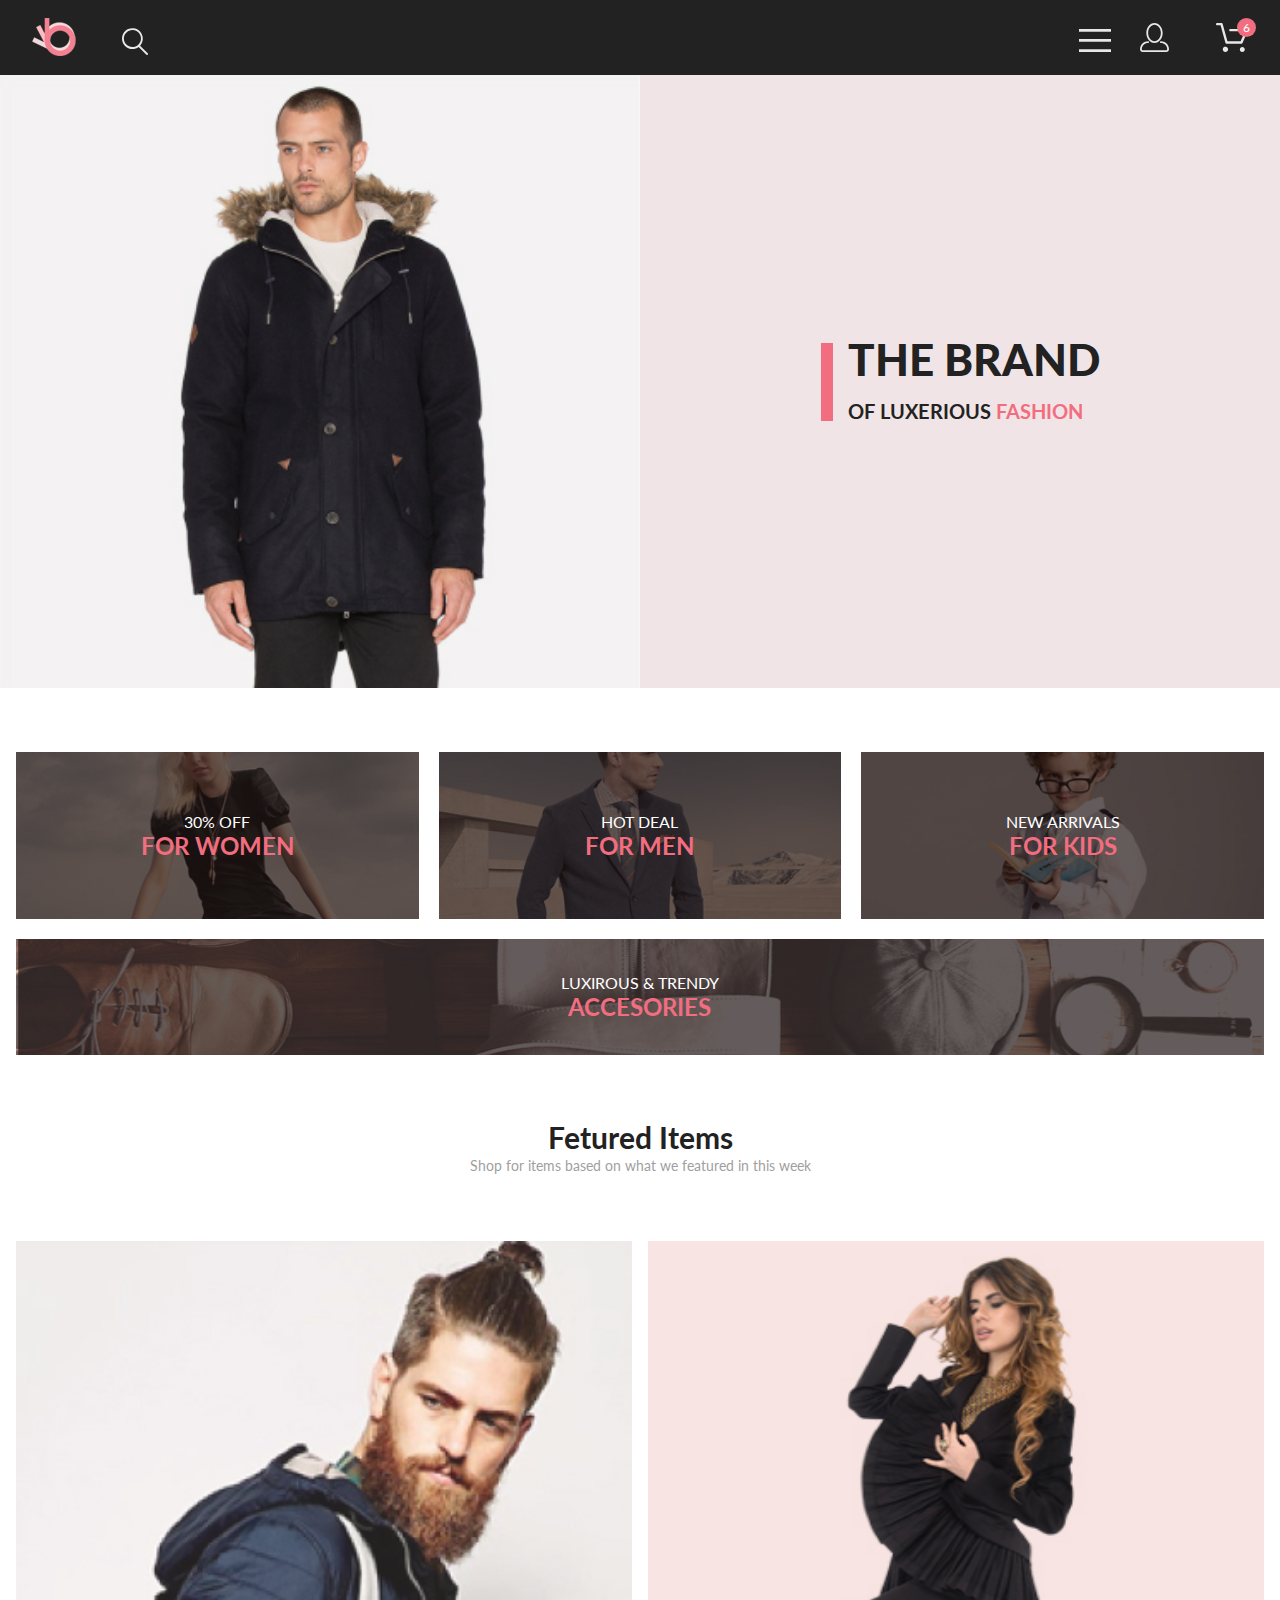
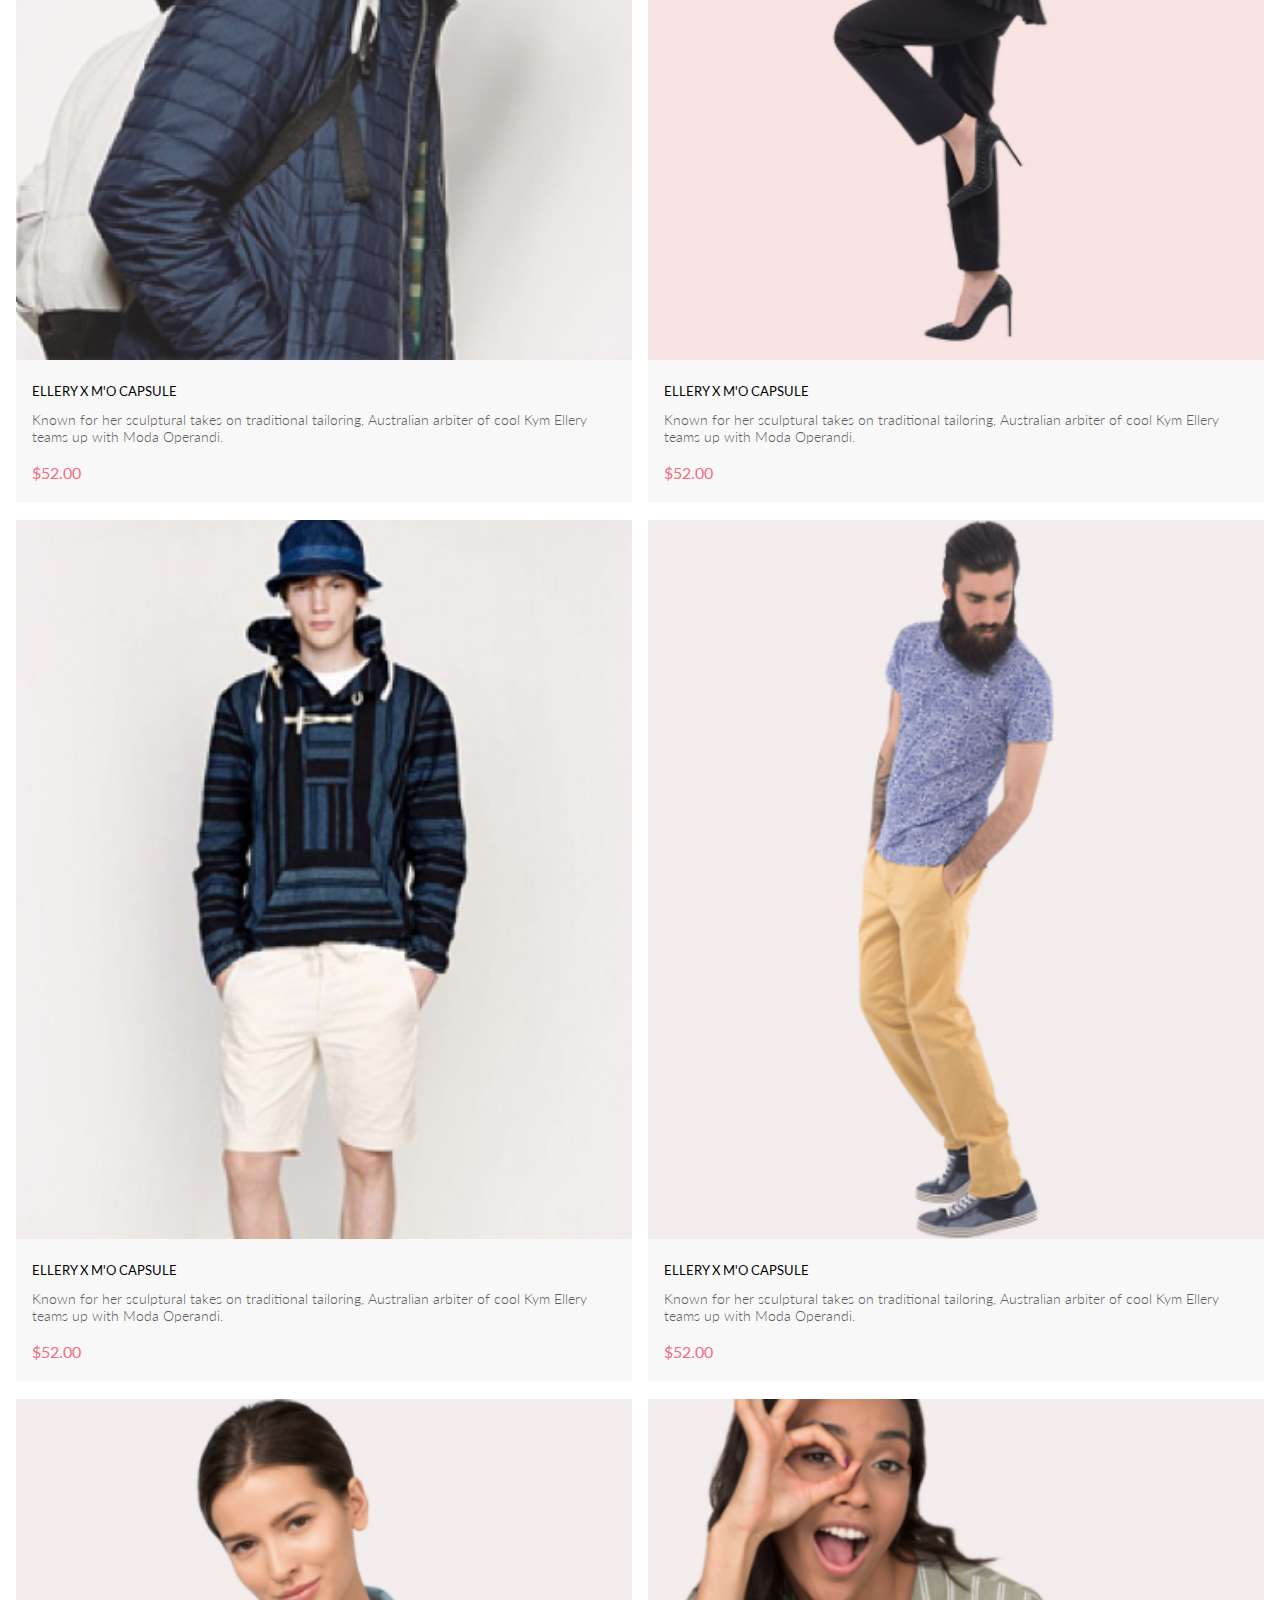
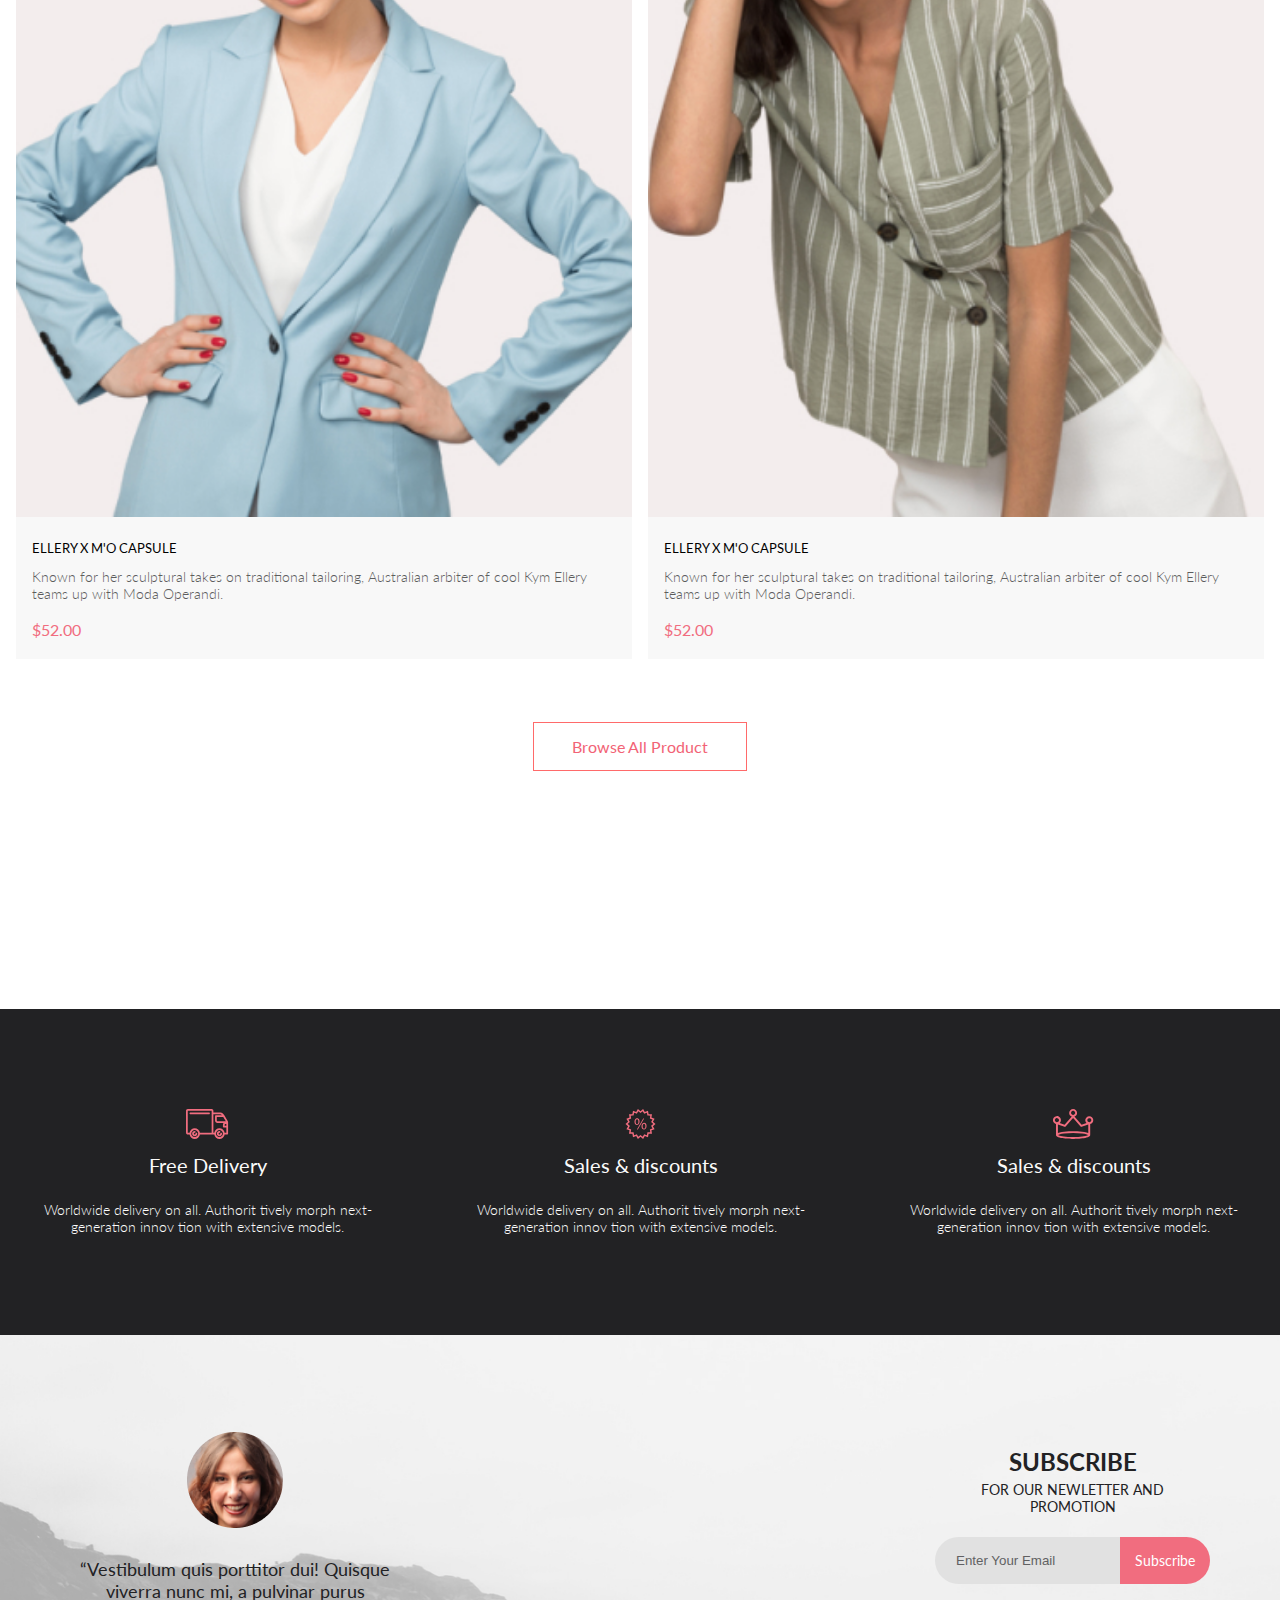
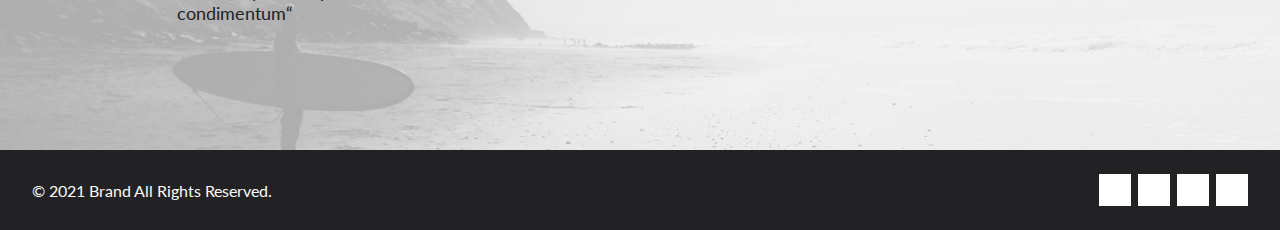
==== index.html @ 2f728f80 "Add files via upload" ====
<!DOCTYPE html>
<html lang="en">

<head>
    <meta charset="UTF-8">
    <meta http-equiv="X-UA-Compatible" content="IE=edge">
    <meta name="viewport" content="width=device-width, initial-scale=1.0">
    <title>Main page</title>
    <link rel="stylesheet" href="style.css">
    <link rel="stylesheet" href="https://cdnjs.cloudflare.com/ajax/libs/font-awesome/5.15.2/css/all.min.css"
        integrity="sha512-HK5fgLBL+xu6dm/Ii3z4xhlSUyZgTT9tuc/hSrtw6uzJOvgRr2a9jyxxT1ely+B+xFAmJKVSTbpM/CuL7qxO8w=="
        crossorigin="anonymous" />
</head>

<body>

    <div class="header">
        <div class="container">
            <div class="header__left">
                <img src="img/header/logo.svg" alt="logo">
                <img class="header_searchIcon" src="img/header/search.svg" alt="search">
            </div>
            <div class="header__right">
                <img class="header_menuIcon" src="img/header/menu.svg" alt="menu">
                <img class="header_userIcon" src="img/header/user.svg" alt="user">
                <span class="header_buyIconWrap">
                    <img class="header_buyIcon" src="img/header/buy.svg" alt="buy">
                    <span>6</span>
                </span>
            </div>
        </div>

    </div>

    <div class="top">
        <div class="top_img">
            <img class="imageMan" src="img/man.jpg" alt="image">
        </div>
        <div class="top_heading">
            <div class="top_headingText">
                <div>THE BRAND</div>
                <div>OF LUXERIOUS <span>FASHION</span></div>
            </div>
        </div>
        <div class="top_dark hidden">
            <div class="menu">

                <img class="menu__close" src="img/cross.svg" alt="close">

                <div class="menu__title">
                    MENU
                </div>

                <div class="menu__unit">
                    <div class="menu_header">
                        <a href="Catalog.html">MAN</a>
                        <!--TODo********-->
                    </div>
                    <a href="#">Accessories</a>
                    <a href="#">Bags</a>
                    <a href="#">Denim</a>
                    <a href="#">T-Shirts</a>
                </div>

                <div class="menu__unit">
                    <div class="menu_header">
                        WOMAN
                    </div>
                    <a href="#">Accessories</a>
                    <a href="#">Jackets & Coats</a>
                    <a href="#">Polos</a>
                    <a href="#">T-Shirts</a>
                    <a href="#">Shirts</a>
                </div>

                <div class="menu__unit">
                    <div class="menu_header">
                        KIDS
                    </div>
                    <a href="#">Accessories</a>
                    <a href="#">Jackets & Coats</a>
                    <a href="#">Polos</a>
                    <a href="#">T-Shirts</a>
                    <a href="#">Shirts</a>
                    <a href="#">Bags</a>
                </div>
            </div>
        </div>
    </div>

    <div class="offer container">
        <div class="offer__woman">
            <img class="offer_imgThree" src="img/offers/offerWomen.jpg" alt="women">
            <div class="offer_title">
                <div class="offer_titleTop">
                    30% OFF
                </div>
                <div class="offer_titleBottom">
                    FOR WOMEN
                </div>
            </div>
        </div>
        <div class="offer__men">
            <img class="offer_imgThree" src="img/offers/offerMen.jpg" alt="men">
            <div class="offer_title">
                <div class="offer_titleTop">
                    HOT DEAL
                </div>
                <div class="offer_titleBottom">
                    FOR MEN
                </div>
            </div>
        </div>
        <div class="offer__kids">
            <img class="offer_imgThree" src="img/offers/offerKids.jpg" alt="kids">
            <div class="offer_title">
                <div class="offer_titleTop">
                    NEW ARRIVALS
                </div>
                <div class="offer_titleBottom">
                    FOR KIDS
                </div>
            </div>
        </div>
        <div class="offer__accessories">
            <img class="offer_imgLast" src="img/offers/offerAccesories.jpg" alt="accessories">
            <div class="offer_title">
                <div class="offer_titleTop">
                    LUXIROUS & TRENDY
                </div>
                <div class="offer_titleBottom">
                    ACCESORIES
                </div>
            </div>
        </div>
    </div>

    <div class="product container">
        <h2 class="product_heading">Fetured Items</h2>
        <div class="product_headingText">Shop for items based on what we featured in this week</div>
        <div class="product__items">
            <div class="product_item">
                <div class="product_wrap">
                    <img src="img/product/1.jpg" alt="product-1">
                    <div class="product_imgDark">
                        <button>
                            <img src="img/product/buy.svg" alt="buy">
                            Add to Cart
                        </button>
                    </div>
                </div>
                <div class="product__data">
                    <div class="product_name">
                        ELLERY X M'O CAPSULE
                    </div>
                    <div class="product_text">
                        Known for her sculptural takes on traditional tailoring, Australian arbiter of cool Kym Ellery
                        teams
                        up with Moda Operandi.
                    </div>
                    <div class="product_price">
                        $52.00
                    </div>
                </div>
            </div>
            <div class="product_item">
                <div class="product_wrap">
                    <img src="img/product/2.jpg" alt="product-2">
                    <div class="product_imgDark">
                        <button>
                            <img src="img/product/buy.svg" alt="buy">
                            Add to Cart
                        </button>
                    </div>
                </div>
                <div class="product__data">
                    <div class="product_name">
                        ELLERY X M'O CAPSULE
                    </div>
                    <div class="product_text">
                        Known for her sculptural takes on traditional tailoring, Australian arbiter of cool Kym Ellery
                        teams
                        up with Moda Operandi.
                    </div>
                    <div class="product_price">
                        $52.00
                    </div>
                </div>
            </div>
            <div class="product_item">
                <div class="product_wrap">
                    <img src="img/product/3.jpg" alt="product-3">
                    <div class="product_imgDark">
                        <button>
                            <img src="img/product/buy.svg" alt="buy">
                            Add to Cart
                        </button>
                    </div>
                </div>
                <div class="product__data">
                    <div class="product_name">
                        ELLERY X M'O CAPSULE
                    </div>
                    <div class="product_text">
                        Known for her sculptural takes on traditional tailoring, Australian arbiter of cool Kym Ellery
                        teams
                        up with Moda Operandi.
                    </div>
                    <div class="product_price">
                        $52.00
                    </div>
                </div>
            </div>
            <div class="product_item">
                <div class="product_wrap">
                    <img src="img/product/4.jpg" alt="product-4">
                    <div class="product_imgDark">
                        <button>
                            <img src="img/product/buy.svg" alt="buy">
                            Add to Cart
                        </button>
                    </div>
                </div>
                <div class="product__data">
                    <div class="product_name">
                        ELLERY X M'O CAPSULE
                    </div>
                    <div class="product_text">
                        Known for her sculptural takes on traditional tailoring, Australian arbiter of cool Kym Ellery
                        teams
                        up with Moda Operandi.
                    </div>
                    <div class="product_price">
                        $52.00
                    </div>
                </div>
            </div>
            <div class="product_item">
                <div class="product_wrap">
                    <img src="img/product/5.jpg" alt="product-5">
                    <div class="product_imgDark">
                        <button>
                            <img src="img/product/buy.svg" alt="buy">
                            Add to Cart
                        </button>
                    </div>
                </div>
                <div class="product__data">
                    <div class="product_name">
                        ELLERY X M'O CAPSULE
                    </div>
                    <div class="product_text">
                        Known for her sculptural takes on traditional tailoring, Australian arbiter of cool Kym Ellery
                        teams
                        up with Moda Operandi.
                    </div>
                    <div class="product_price">
                        $52.00
                    </div>
                </div>
            </div>
            <div class="product_item">
                <div class="product_wrap">
                    <img src="img/product/6.jpg" alt="product-6">
                    <div class="product_imgDark">
                        <button>
                            <img src="img/product/buy.svg" alt="buy">
                            Add to Cart
                        </button>
                    </div>
                </div>
                <div class="product__data">
                    <div class="product_name">
                        ELLERY X M'O CAPSULE
                    </div>
                    <div class="product_text">
                        Known for her sculptural takes on traditional tailoring, Australian arbiter of cool Kym Ellery
                        teams
                        up with Moda Operandi.
                    </div>
                    <div class="product_price">
                        $52.00
                    </div>
                </div>
            </div>
        </div>
        <div class="product__button">
            <button class="product_browseButton">Browse All Product</button>
        </div>
    </div>

    <div class="service">
        <div class="container">

            <div class="service__item">
                <img src="img/service/delivery.svg" alt="delivery">
                <div class="service_title">
                    Free Delivery
                </div>
                <div class="service_text">
                    Worldwide delivery on all. Authorit tively morph next-generation innov tion with extensive models.
                </div>
            </div>

            <div class="service__item">
                <img src="img/service/sale.svg" alt="sale">
                <div class="service_title">
                    Sales & discounts
                </div>
                <div class="service_text">
                    Worldwide delivery on all. Authorit tively morph next-generation innov tion with extensive models.
                </div>
            </div>

            <div class="service__item">
                <img src="img/service/corona.svg" alt="quality">
                <div class="service_title">
                    Sales & discounts
                </div>
                <div class="service_text">
                    Worldwide delivery on all. Authorit tively morph next-generation innov tion with extensive models.
                </div>
            </div>

        </div>
    </div>

    <div class="subscribe">
        <div class="container">
            <div class="subscribe__img">
                <img src="img/subscribe/lady.png" alt="lady">
                <div class="subscribe_imgText">
                    “Vestibulum quis porttitor dui! Quisque viverra nunc mi, a pulvinar purus condimentum“
                </div>
            </div>
            <div class="subscribe__form">
                <div class="subscribe_formTitle">
                    SUBSCRIBE
                </div>
                <div class="subscribe_formText">
                    FOR OUR NEWLETTER AND PROMOTION
                </div>
                <form action="" class="subscribe__formInput">
                    <input type="text" placeholder="Enter Your Email">
                    <button>Subscribe</button>
                </form>
            </div>
        </div>
    </div>

    <div class="footer">
        <div class="container">
            <div class="footer__left">
                &copy; 2021 Brand All Rights Reserved.
            </div>
            <div class="footer__right">
                <a href="#">
                    <i class="fab fa-facebook-f"></i>
                </a>
                <a href="#">
                    <i class="fab fa-instagram"></i>
                </a>
                <a href="#">
                    <i class="fab fa-pinterest-p"></i>
                </a>
                <a href="#">
                    <i class="fab fa-twitter"></i>
                </a>
            </div>
        </div>
    </div>


    <script src="script.js"></script>

</body>

</html>
---- style.css ----
@charset "UTF-8";
@import url("https://fonts.googleapis.com/css2?family=Lato:wght@300;400;700;900&display=swap");
* {
  margin: 0;
  padding: 0;
}

body {
  font-family: Lato, sans-serif;
}

.header {
  height: 75px;
  background: #222222;
  padding: 18px 16px;
  box-sizing: border-box;
}
.header_searchIcon {
  padding-left: 41px;
}
.header_userIcon, .header_buyIconWrap {
  display: none;
}
.header_buyIconWrap {
  position: relative;
}
.header .container {
  display: flex;
  justify-content: space-between;
  align-items: center;
}
.header_buyIconWrap span {
  display: inline-block;
  color: white;
  background: #f16d7f;
  border-radius: 50%;
  width: 19px;
  height: 19px;
  position: absolute;
  text-align: center;
  right: -8px;
  top: -18px;
  font-size: 12px;
  line-height: 19px;
}

.top {
  min-height: 363px;
  position: relative;
  /*затемнение top под menu*/
}
.top_heading {
  background: #f1e4e6;
  min-height: inherit;
  display: flex;
  justify-content: center;
  align-items: center;
}
.top_headingText div:first-child {
  font-weight: 900;
  font-size: 38px;
  line-height: 27px;
  color: #222222;
}
.top_headingText div:last-child {
  font-weight: 700;
  font-size: 20px;
  line-height: 50px;
  color: #222222;
}
.top_headingText span {
  color: #f16d7f;
}
.top_headingText {
  border-left: 12px solid #f16d7f;
  padding-left: 15px;
  height: 61px;
}
.top_img {
  display: none;
}
.top_dark {
  position: absolute;
  width: 100%;
  height: 100%;
  background: rgba(0, 0, 0, 0.5);
  left: 0;
  top: 0;
  /*  блок не уезжает вниз при уменьшении размера экрана*/
}

/* на JS удаляем/добавдяем этот класс для показа/скрытия menu*/
.hidden {
  display: none;
}

.menu {
  width: 232px;
  height: inherit;
  background: white;
  margin-left: auto;
  box-shadow: 6px 4px 35px rgba(0, 0, 0, 0.21);
  padding: 37px 24px;
  box-sizing: border-box;
  position: relative;
  max-height: inherit;
  /* делаем меню не вылезающим за блок*/
  overflow: auto;
  /* делаем меню не вылезающим за блок*/
  display: flex;
  flex-direction: column;
  align-items: flex-start;
}
.menu__close {
  position: absolute;
  right: 16px;
  top: 16px;
}
.menu__title {
  font-size: 14px;
  line-height: 17px;
  color: #000000;
  margin-bottom: 18px;
}
.menu__unit a {
  display: block;
  font-size: 14px;
  line-height: 17px;
  color: #6f6e6e;
  text-decoration: none;
  margin-left: 21px;
  line-height: 33px;
}
.menu__unit {
  display: contents;
}
.menu_header {
  font-size: 14px;
  line-height: 17px;
  color: #f16d7f;
  line-height: 33px;
}

.offer {
  display: grid;
  grid-template-columns: 1fr;
  grid-template-rows: repeat(3, 247px) 111px;
  row-gap: 32px;
  padding: 64px 16px;
}
.offer img {
  width: 100%;
  height: 100%;
  -o-object-fit: cover;
     object-fit: cover;
  position: absolute;
}
.offer > div {
  position: relative;
}
.offer_title {
  position: relative;
  width: 100%;
  height: 100%;
  display: flex;
  justify-content: center;
  align-items: center;
  flex-direction: column;
}
.offer_titleTop {
  font-size: 16px;
  line-height: 19px;
  color: #ffffff;
}
.offer_titleBottom {
  font-size: 24px;
  line-height: 29px;
  font-weight: bold;
  color: #f16d7f;
}

.product {
  padding-left: 8px;
  padding-right: 8px;
}
.product_heading {
  text-align: center;
  font-size: 30px;
  line-height: 36px;
  color: #222222;
}
.product_headingText {
  text-align: center;
  font-size: 14px;
  line-height: 22px;
  color: #9f9f9f;
  margin-bottom: 64px;
}
.product__items {
  display: grid;
  grid-template-columns: 1fr;
  row-gap: 16px;
}
.product_item {
  background: #f8f8f8;
}
.product_item img {
  width: 100%;
  display: block;
}
.product__data {
  padding: 23px 16px 20px;
}
.product_name {
  font-weight: 400;
  font-size: 13px;
  line-height: 16px;
  color: #000000;
}
.product_text {
  font-weight: 300;
  font-size: 14px;
  line-height: 17px;
  color: #5d5d5d;
  margin-top: 12px;
  margin-bottom: 18px;
}
.product_price {
  font-size: 16px;
  line-height: 19px;
  color: #f16d7f;
}
.product_wrap {
  position: relative;
}
.product_imgDark {
  position: absolute;
  background: #3a3838c2;
  width: 100%;
  height: 100%;
  left: 0;
  top: 0;
  display: none;
  justify-content: center;
  align-items: center;
  font-size: 14px;
  font-family: inherit;
}
.product_imgDark button {
  background: none;
  border: 1px solid white;
  color: white;
  font-size: 14px;
  line-height: 17px;
  display: flex;
  align-items: center;
  padding: 10px 14px;
}
.product_imgDark button img {
  width: 26px;
  height: 24px;
  margin-right: 11px;
}
.product_item:hover .product_imgDark {
  /*при наведении на product_item - показываем product_imgDark  flex-ом*/
  display: flex;
}
.product__button {
  display: flex;
  justify-content: center;
}
.product_browseButton {
  font-family: inherit;
  background: none;
  font-size: 16px;
  line-height: 19px;
  color: #f26376;
  padding: 14px 38px;
  margin-top: 55px;
  margin-bottom: 110px;
  border: 1px solid #ff6a6a;
}
.product_browseButton:hover {
  background: #f26376;
  color: white;
}

.service {
  background: #222224;
  padding-top: 48px;
  padding-bottom: 81px;
  padding-left: 14px;
  padding-right: 13px;
}
.service .container {
  display: grid;
  gap: 46px;
}
.service__item {
  display: flex;
  flex-direction: column;
  align-items: center;
  text-align: center;
  color: #fbfbfb;
}
.service__item img {
  height: 30px;
  width: 43px;
}
.service_title {
  font-size: 20px;
  line-height: 24px;
  padding-bottom: 24px;
  padding-top: 14px;
}
.service_text {
  font-weight: 300;
  font-family: inherit;
  font-size: 14px;
  line-height: 17px;
  max-width: 340px;
}

.subscribe {
  background: url(img/subscribe/beach-background.jpg) no-repeat;
  background-size: cover;
  padding-top: 64px;
  padding-bottom: 109px;
  padding-left: 20px;
  padding-right: 20px;
  /* css-tricks.com/almanac/selectors/p/placeholder/ */
}
.subscribe__img {
  display: flex;
  flex-direction: column;
  align-items: center;
}
.subscribe_imgText {
  margin-top: 30px;
  text-align: center;
  font-size: 18px;
  line-height: 22px;
  color: #222224;
  max-width: 330px;
}
.subscribe__form {
  margin-top: 60px;
  display: flex;
  flex-direction: column;
  align-items: center;
}
.subscribe_formTitle {
  font-weight: bold;
  font-size: 24px;
  line-height: 153.2%;
  color: #222224;
}
.subscribe_formTitle, .subscribe_formText {
  max-width: 271px;
  text-align: center;
}
.subscribe_formText {
  font-size: 14px;
  color: #222224;
  margin-bottom: 22px;
}
.subscribe__formInput {
  height: 47px;
}
.subscribe__formInput input {
  height: inherit;
  background: #e1e1e1;
  border: none;
  padding: 6px 21px;
  box-sizing: border-box;
  border-top-left-radius: 25px;
  border-bottom-left-radius: 25px;
  float: left;
  width: 185px;
  outline: none;
}
.subscribe__formInput input::-webkit-input-placeholder {
  color: #222224;
  font-family: inherit;
  opacity: 0.67;
}
.subscribe__formInput input::-moz-placeholder {
  color: #222224;
  font-family: inherit;
  opacity: 0.67;
}
.subscribe__formInput input:-ms-input-placeholder {
  color: #222224;
  font-family: inherit;
  opacity: 0.67;
}
.subscribe__formInput input:-moz-placeholder {
  color: #222224;
  font-family: inherit;
  opacity: 0.67;
}
.subscribe__formInput button {
  height: inherit;
  border: none;
  color: #ffffff;
  background: #f16d7f;
  font-family: inherit;
  font-size: 14px;
  line-height: 17px;
  border-top-right-radius: 25px;
  border-bottom-right-radius: 25px;
  padding-left: 15px;
  padding-right: 15px;
}

.footer {
  background: #222224;
  padding: 43px 20px 9px;
  /*отступ всем кроме первого  в () - исключающий признак*/
}
.footer .container {
  display: flex;
  flex-direction: column;
  align-items: center;
}
.footer a {
  color: black;
  background: white;
  width: 32px;
  height: 32px;
  display: flex;
  justify-content: center;
  align-items: center;
  text-decoration: none;
}
.footer a:not(:first-child) {
  margin-left: 7px;
}
.footer__right {
  display: flex;
}
.footer__left {
  font-size: 16px;
  line-height: 19px;
  color: #fbfbfb;
  margin-bottom: 40px;
}
.footer a:hover {
  color: white;
  background: #f16d7f;
}

/*XXXXXXXXXXXXXXXXXXXXXXXXXXXXXX ___CATALOG PAGE___ XXXXXXXXXXXXXXXXXXXXXXXXXXXXXX */
.top_catalog {
  min-height: 148px;
  background: #f8f3f4;
  display: flex;
  flex-direction: column;
  align-items: center;
  text-align: center;
}
.top_catalogMenu {
  position: absolute;
  width: 100%;
  background: none;
  left: 0;
  top: 76px;
  z-index: 1;
}
.top_catalogTitle {
  font-size: 24px;
  line-height: 29px;
  color: #f16d7f;
  margin-top: 24px;
  margin-bottom: 32px;
}
.top_catalogLinks {
  font-size: 14px;
  line-height: 17px;
}
.top_catalogLinks .topLinks {
  text-decoration: none;
  color: #636363;
}
.top_catalogLinks .topLinks:hover {
  font-weight: 700;
  color: #f16d7f;
}

.filter {
  margin-top: 24px;
  margin-bottom: 32px;
  /* показываем  filter_menu */
  /*checkbox*/
}
.filter .container {
  display: flex;
  justify-content: space-between;
  padding-left: 8px;
  padding-right: 8px;
}
.filter__left span {
  display: none;
  font-weight: 600;
  font-size: 14px;
  line-height: 17px;
  color: #000000;
}
.filter__right {
  display: flex;
  font-size: 14px;
  line-height: 17px;
  color: #6f6e6e;
}
.filter__right img {
  position: relative;
  bottom: 4px;
  margin-left: 6px;
}
.filter__right > div:not(:first-child) {
  margin-left: 12px;
}
.filter__left {
  position: relative;
}
.filter_menu {
  display: none;
  flex-direction: column;
  width: 360px;
  height: inherit;
  background: white;
  margin-left: auto;
  box-shadow: 6px 4px 35px rgba(0, 0, 0, 0.21);
  position: absolute;
  z-index: 1;
}
.filter__left:hover .filter_menu {
  display: block;
  position: absolute;
  top: 0;
  left: 0;
}
.filter .menu__item > div > span {
  color: #f16d7f;
}
.filter .menu__item > div {
  margin-top: 13px;
  margin-left: 17px;
}
.filter .menu_title {
  color: #f16d7f;
  font-weight: 400;
  font-size: 14px;
  line-height: 37px;
  border-left: 5px solid #f16d7f;
  border-bottom: 1px solid #ebebeb;
  margin-bottom: 24px;
  margin-top: 24px;
  padding-left: 11px;
  margin-left: 17px;
  margin-right: 15px;
}
.filter_menu a {
  display: block;
  text-decoration: none;
  font-size: 14px;
  line-height: 17px;
  color: #6f6e6e;
  margin-left: 34px;
  margin-bottom: 11px;
}
.filter_size {
  position: relative;
}
.filter_sizeCheck {
  width: 79px;
  height: 103px;
  background: #ffffff;
  box-shadow: 6px 4px 35px rgba(0, 0, 0, 0.21);
  position: absolute;
  left: 0;
  top: 22px;
  display: none;
  z-index: 2;
}
.filter .checkFrame {
  margin-left: 20px;
  margin-top: 10px;
}
.filter .checkFrame > div > input {
  margin-right: 9px;
}
.filter .checkFrame > div {
  font-size: 14px;
  line-height: 16px;
  color: #6f6e6e;
}
.filter .checkFrame > div:not(:first-child) {
  margin-top: 7px;
}
.filter_size:hover .filter_sizeCheck {
  display: block;
}

@media (min-width: 375px) {
  .filter__right img {
    margin-left: 9px;
  }

  .filter__right > div:not(:first-child) {
    margin-left: 19px;
  }
}
.product_hiddenItem {
  display: block;
}

.navigation {
  display: flex;
  align-items: center;
  justify-content: center;
  margin-top: 40px;
  margin-bottom: 64px;
}

.paging {
  display: flex;
  align-items: center;
  justify-content: center;
  border: 1px solid #ebebeb;
  border-radius: 3px;
  color: #ebebeb;
  padding: 15px;
}
.paging_numbers {
  text-decoration: none;
  font-size: 16px;
  line-height: 19px;
  font-weight: 300;
  color: rgba(199, 199, 199, 0.911);
}
.paging_numbers {
  margin-left: 19px;
}
.paging img:not(:first-child) {
  margin-left: 17px;
}
.paging_numbers:nth-child(8) {
  margin: 0;
}
.paging_numbers:nth-child(9) {
  margin: 0;
}
.paging_numbers:hover {
  color: #f16d7f;
}

/* TABLET */
@media (min-width: 768px) {
  .top_catalog {
    justify-content: space-between;
    flex-direction: row;
  }
  .top_catalog .container {
    margin: 0 auto;
    width: 100%;
    display: flex;
    justify-content: space-between;
  }
  .top_catalogTitle {
    margin-top: 0;
    margin-bottom: 0;
    margin-left: 18px;
  }
  .top_catalogLinks {
    margin-right: 18px;
  }

  .filter__left {
    font-size: 14px;
    line-height: 17px;
  }
  .filter__left span {
    display: inline;
  }
  .filter__left img {
    height: 10px;
    width: 15px;
    margin-left: 11px;
  }

  .filter .container {
    display: flex;
    justify-content: space-between;
    padding-left: 16px;
    padding-right: 16px;
  }

  .product_hiddenItem {
    /*убираем карточку на стр. Catalog*/
    display: none;
  }
}
/* LAPTOP 1600PX */
@media (min-width: 1600px) {
  .top_catalog .container {
    margin: 0 auto;
    width: 1140px;
    display: flex;
    justify-content: space-between;
  }
  .top_catalog .top_catalogTitle {
    margin-top: 0;
    margin-bottom: 0;
    padding-left: 0;
  }

  .filter {
    margin-top: 51px;
    margin-bottom: 64px;
  }
  .filter .container {
    display: flex;
    justify-content: flex-start;
    padding-left: 0;
    padding-right: 0;
  }
  .filter__right {
    margin-left: 304px;
  }

  .product_hiddenItem {
    display: block;
  }

  .navigation {
    margin-top: 49px;
    margin-bottom: 97px;
  }
}
/* XXXXXXXXXXXXXXXXXXXXXXXXXXXXXXXXXXXXXXXXXXXXXXXXXXXXXXXXXXXXXXXXXXXXXXXXXXXXXXXX */
/*XXXXXXXXXXXXXXXXXXXXXXXXXXXXXX ___PRODUCT PAGE___XXXXXXXXXXXXXXXXXXXXXXXXXXXXXXXX */
.picture {
  display: flex;
  align-items: center;
  background: #f7f7f7;
  min-height: 624px;
  border: 1px solid #eaeaea;
  position: relative;
}
.picture_left-arrow {
  background: rgba(42, 42, 42, 0.15);
  width: 47px;
  height: 47px;
  background-image: url(img/_product/left_arrow.svg);
  background-repeat: no-repeat;
  background-position: center center;
  position: absolute;
  left: 0;
}
.picture_left-arrow:hover {
  background-image: url(img/_product/left_arrowPinky.svg);
}
.picture > img {
  margin-top: 85px;
  margin-bottom: 85px;
  max-width: 100%;
  margin-left: auto;
  margin-right: auto;
  display: block;
}
.picture_right-arrow {
  background: rgba(42, 42, 42, 0.15);
  width: 47px;
  height: 47px;
  background-image: url(img/_product/right_arrow.svg);
  background-repeat: no-repeat;
  background-position: center center;
  position: absolute;
  right: 0;
}
.picture_right-arrow:hover {
  background-image: url(img/_product/right_arrowPinky.svg);
}

.womenCollection {
  margin-bottom: 64px;
}
.womenCollection .container {
  display: flex;
  align-items: center;
  flex-direction: column;
  min-height: 600px;
  border: 1px solid #eaeaea;
  background: #ffffff;
}
.womenCollection > div > h3 {
  font-size: 14px;
  line-height: 17px;
  color: #f16d7f;
  margin-top: 64px;
  font-weight: 300;
}
.womenCollection > div > img {
  margin-top: 12px;
  margin-bottom: 12px;
}
.womenCollection > div > span {
  font-size: 18px;
  line-height: 22px;
  color: #4d4d4d;
  margin-bottom: 48px;
  font-weight: 300;
}
.womenCollection_text {
  text-align: center;
  font-size: 14px;
  line-height: 17px;
  text-align: center;
  color: #5e5e5e;
  max-width: 326px;
  font-weight: 300;
}
.womenCollection_price {
  font-size: 24px;
  line-height: 130%;
  color: #f16d7f;
  font-weight: 300;
  margin-top: 32px;
  margin-bottom: 32px;
}
.womenCollection > div > hr {
  width: 174px;
  border: 1px solid #eaeaea;
  margin-bottom: 50px;
}
.womenCollection__links {
  display: flex;
  font-size: 10px;
  line-height: 12px;
  color: #6f6e6e;
}
.womenCollection__links > div:not(:first-child) {
  padding-left: 25px;
}
.womenCollection__links > div > img {
  padding-left: 10px;
}
.womenCollection_cartButton {
  display: flex;
  align-items: center;
  border: 1px solid #ff6a6a;
  font-size: 16px;
  line-height: 19px;
  font-weight: 400;
  color: #ff6a6a;
  margin-bottom: 64px;
  margin-top: 64px;
}
.womenCollection_cartButton > img {
  padding: 14px 23px 9px;
  width: 26px;
  height: 24px;
}
.womenCollection_cartButton > span {
  padding-right: 56px;
}

.product__itemsProductPage {
  margin-bottom: 64px;
}

.product {
  margin-bottom: 64px;
}
.product_hiddenItem-2 {
  display: none;
}

@media (min-width: 768px) {
  .womenCollection_text {
    max-width: 555px;
  }

  .womenCollection > div > hr {
    width: 174px;
  }

  .product {
    margin-bottom: 129px;
  }
  .product_hiddenItem-2 {
    display: block;
  }
  .product_hiddenItem-3 {
    display: none;
  }
  .product__itemsProductPage {
    margin-bottom: 128px;
  }
}
/* LAPTOP 1600PX */
@media (min-width: 1600px) {
  .picture {
    min-height: 777px;
  }

  .product_hiddenItem-3 {
    display: block;
  }

  .womenCollection > div > hr {
    width: 641px;
  }

  .womenCollection .container {
    margin-top: -64px;
    position: relative;
  }
}
/* XXXXXXXXXXXXXXXXXXXXXXXXXXXXXXXXXXXXXXXXXXXXXXXXXXXXXXXXXXXXXXXXXXXXXXXXXXXXXXXX */
/* TABLET */
@media (min-width: 768px) {
  .header {
    padding: 18px 32px;
  }
  .header_userIcon, .header_buyIconWrap {
    display: inline;
  }
  .header_userIcon {
    padding-left: 25px;
    padding-right: 42px;
  }

  .top {
    display: flex;
  }
  .top_img, .top_heading {
    width: 50%;
  }
  .top_img {
    display: block;
  }
  .top_headingText div:first-child {
    font-size: 44px;
    line-height: 32px;
  }
  .top_headingText {
    height: 78px;
  }
  .top_headingText div:last-child {
    line-height: 72px;
  }

  .imageMan {
    display: block;
    /*т.к. img строчный - убираем "белую полосу"*/
    width: 100%;
  }

  .offer {
    grid-template-columns: repeat(3, 1fr);
    grid-template-rows: 167px 116px;
    -moz-column-gap: 20px;
         column-gap: 20px;
    row-gap: 20px;
  }
  .offer__accessories {
    grid-column: 1/-1;
  }

  .product {
    padding-right: 16px;
    padding-left: 16px;
  }
  .product__items {
    grid-template-columns: 1fr 1fr;
    row-gap: 18px;
    -moz-column-gap: 16px;
         column-gap: 16px;
  }
  .product_browseButton {
    margin-top: 475px;
    margin-bottom: 78px;
  }
  .product_browseButton {
    margin-top: 63px;
    margin-bottom: 109px;
  }

  .footer {
    padding: 24px 32px 24px;
  }
  .footer .container {
    flex-direction: row;
    justify-content: space-between;
  }
  .footer__left {
    margin-bottom: 0;
  }
}
/* LAPTOP 1600PX */
@media (min-width: 1600px) {
  .container {
    margin: 0 auto;
    width: 1140px;
  }

  .top_headingText div:first-child {
    font-size: 48px;
    line-height: 39px;
  }

  .top_headingText {
    height: 93px;
    margin-left: 60px;
  }

  .top_headingText div:last-child {
    font-size: 38px;
    line-height: 73px;
  }

  .top_heading {
    justify-content: flex-start;
  }

  .product {
    padding-right: 0;
    padding-left: 0;
  }
  .product__items {
    grid-template-columns: repeat(3, 1fr);
    row-gap: 18px;
    -moz-column-gap: 16px;
         column-gap: 16px;
    gap: 30px;
  }
  .product_browseButton {
    margin-top: 47px;
    margin-bottom: 78px;
  }
}
/* LAPTOP 1200PX */
@media (min-width: 1200px) {
  .service {
    padding-top: 100px;
    padding-bottom: 100px;
  }
  .service .container {
    display: grid;
    grid-template-columns: repeat(3, 1fr);
    gap: 46px;
  }

  .subscribe {
    padding-top: 97px;
    padding-bottom: 126px;
  }
  .subscribe .container {
    display: flex;
    justify-content: space-between;
    margin: 0 auto;
    width: 1140px;
  }
  .subscribe__form {
    margin-top: 12px;
  }
}
/*XXXXXXXXXXXXXXXXXXXXXXXXXXXXXX___CART PAGE___XXXXXXXXXXXXXXXXXXXXXXXXXXXXXXXX */
.topCart {
  background: #f8f3f4;
  display: flex;
  min-height: 148px;
  justify-content: space-around;
  margin-bottom: 39px;
}
.topCart .container {
  padding-left: 16px;
  padding-right: 16px;
}

.topCart_heading {
  margin-top: 50px;
  font-size: 24px;
  line-height: 29px;
  color: #f16d7f;
}

.cart > .container {
  padding: 0 9px;
}

.cart__item:not(:last-child) {
  margin-bottom: 32px;
}

.cart__item {
  display: flex;
  position: relative;
  box-shadow: 7px 8px 10px 1px rgba(8, 8, 21, 0.14);
}
.cart__item_photo {
  height: 188px;
}
.cart__item_photo > img {
  width: 143.86px;
  height: 188px;
}
.cart__item_info {
  display: flex;
  margin: 13px 17px;
}
.cart__item_info .mango {
  font-size: 16px;
  line-height: 19px;
  color: #222222;
  margin-bottom: 25px;
}
.cart__item_info .infoText {
  color: #222222;
}
.cart__item_info .price > span {
  color: #f16d7f;
}
.cart__item_info .price,
.cart__item_info .color,
.cart__item_info .size,
.cart__item_info .quantity {
  font-size: 14px;
  line-height: 17px;
  margin-top: 3px;
}
.cart__item_info .quantity > span {
  font-size: 10px;
  line-height: 12px;
  color: #656565;
  margin-left: 15px;
  padding: 1px 9px;
  border: 1px solid #eaeaea;
}
.cart__item_info .infoExit {
  width: 10px;
  height: 11px;
  background-image: url(img/_cart/cross.svg);
  background-size: cover;
  position: absolute;
  top: 17px;
  right: 17px;
}

.cart__buttons {
  display: flex;
  justify-content: space-around;
  font-size: 12px;
  line-height: 32px;
  text-align: center;
  color: #575757;
  height: 32px;
  margin-top: 30px;
  margin-bottom: 48px;
}
.cart__buttons_clear, .cart__buttons_continue {
  border: 1px solid #a4a4a4;
  width: 175px;
  background: white;
}

.cartRight__inputs_title {
  font-weight: 300;
  font-size: 16px;
  line-height: 19px;
  color: #222222;
  margin-bottom: 20px;
}

.cartRight__inputs_forms {
  display: flex;
  flex-direction: column;
}

.cartRight__inputs_forms > input:not(:last-child) {
  margin-bottom: 21px;
}

.cartRight__inputs_forms > input {
  max-width: 328px;
  padding: 13px 17px;
  border: 1px solid #a4a4a4;
  font-size: 13px;
  font-weight: 300;
  font-family: inherit;
}

.cartRight__inputs_forms > input::-moz-placeholder {
  font-size: 13px;
  line-height: 16px;
  color: #575757;
}

.cartRight__inputs_forms > input:-ms-input-placeholder {
  font-size: 13px;
  line-height: 16px;
  color: #575757;
}

.cartRight__inputs_forms > input::placeholder {
  font-size: 13px;
  line-height: 16px;
  color: #575757;
}

.cartRight__inputs_button {
  background: white;
  padding: 11px 21px;
  border: 1px solid #a4a4a4;
  font-size: 11px;
  line-height: 13px;
  color: #575757;
  margin-top: 24px;
  margin-bottom: 48px;
}

.total {
  background: #f5f3f3;
  height: 214px;
  margin-bottom: 96px;
}
.total__price {
  flex-direction: column;
  display: flex;
  align-items: flex-end;
}
.total__price_sub {
  margin-top: 39px;
  margin-bottom: 12px;
  font-size: 11px;
  line-height: 13px;
  color: #4a4a4a;
  padding-right: 34px;
}
.total__price_grand {
  font-weight: 300;
  font-size: 16px;
  line-height: 19px;
  margin-right: 37px;
}
.total__price_grand > span {
  font-weight: 700;
  color: #f16d7f;
  margin-left: 20px;
}
.total_line {
  width: 275px;
  height: 1px;
  background: #e2e2e2;
}
.total__button {
  display: flex;
  flex-direction: column;
  align-items: center;
}
.total__button .checkout {
  font-family: inherit;
  font-weight: 300;
  font-size: 16px;
  line-height: 19px;
  color: #ffffff;
  background: #f16d7f;
  padding: 15px 42px;
  border: none;
}
.total_line {
  margin-top: 21px;
  margin-bottom: 17px;
}

/* TABLET */
@media (min-width: 768px) {
  .topCart {
    justify-content: flex-start;
    margin-bottom: 59px;
  }
  .topCart_heading {
    margin-top: 59px;
  }

  .cart > .container {
    padding: 0 18px;
  }

  .cart__item {
    height: 306px;
  }
  .cart__item_photo > img {
    width: 262px;
    height: 306px;
  }

  .cart__item_info {
    margin: 22px 31px;
  }
  .cart__item_info .mango {
    font-size: 24px;
    line-height: 29px;
    margin-bottom: 42px;
  }
  .cart__item_info .price,
.cart__item_info .color,
.cart__item_info .size,
.cart__item_info .quantity {
    margin-top: 6px;
    font-size: 22px;
    line-height: 26px;
  }
  .cart__item_info .quantity > span {
    font-size: 18px;
    line-height: 22px;
  }
  .cart__item_info .infoExit {
    width: 18px;
    height: 18px;
    top: 28px;
    right: 24px;
  }

  .cart__buttons {
    justify-content: center;
    height: 49px;
    text-transform: uppercase;
    font-size: 14px;
    line-height: 49px;
    margin-top: 62px;
  }
  .cart__buttons_clear, .cart__buttons_continue {
    width: 234px;
  }
  .cart__buttons_continue {
    margin-left: 49px;
  }

  .cartRight {
    display: flex;
    justify-content: space-between;
  }

  .cartRight__inputs_forms > input {
    width: 328px;
  }

  .total {
    margin-top: 39px;
    width: 360px;
    margin-bottom: 147px;
  }
}
/* LAPTOP 1600PX */
@media (min-width: 1600px) {
  .topCart {
    margin-bottom: 96px;
  }

  .cartWrapper {
    display: flex;
    justify-content: space-between;
  }

  .cart__item {
    width: 652px;
  }

  .cartRight {
    display: flex;
    flex-direction: column;
    justify-content: normal;
  }
}
/* XXXXXXXXXXXXXXXXXXXXXXXXXXXXXXXXXXXXXXXXXXXXXXXXXXXXXXXXXXXXXXXXXXXXXXXXXXXXXXXX */
.topReg {
  background: #f8f3f4;
  display: flex;
  min-height: 148px;
  justify-content: space-around;
  margin-bottom: 39px;
}
.topReg .container {
  padding-left: 16px;
  padding-right: 16px;
}

.topReg_heading {
  margin-top: 50px;
  font-size: 24px;
  line-height: 29px;
  color: #f16d7f;
}

.registrationWrap .container {
  display: flex;
  flex-direction: column;
  align-items: center;
  margin: 0 8px;
}

.registrationWrap {
  margin-bottom: 100px;
  /* придумать более компактную запись для инпутов */
  /* придумать более компактную запись для инпутов */
}
.registrationWrap .name_inputs {
  display: flex;
  flex-direction: column;
  margin-top: 24px;
  margin-bottom: 31.5px;
}
.registrationWrap .name_inputs > input {
  max-width: 360px;
  padding: 13px 16px 17px 17px;
  border: 1px solid #a4a4a4;
  font-family: inherit;
  font-weight: 300;
  font-size: 13px;
  line-height: 16px;
  color: #b1b1b1;
}
.registrationWrap .name_inputs > input:not(:last-child) {
  margin-bottom: 20px;
}
.registrationWrap .name_heading {
  font-weight: 300;
  font-size: 16px;
  line-height: 19px;
  color: #222222;
}
.registrationWrap .name_checkboxes {
  margin-bottom: 35px;
  display: flex;
}
.registrationWrap .name_checkboxes > span {
  font-weight: 300;
  font-size: 11px;
  line-height: 13px;
  color: #000000;
}
.registrationWrap .name_checkboxes > input:not(:first-child) {
  margin-left: 20px;
}
.registrationWrap .name_checkboxes > input {
  margin-right: 10px;
}
.registrationWrap .login_heading {
  font-weight: 300;
  font-size: 16px;
  line-height: 19px;
  color: #222222;
  margin-bottom: 20px;
}
.registrationWrap .login_inputs {
  display: flex;
  flex-direction: column;
  margin-top: 24px;
  margin-bottom: 31.5px;
}
.registrationWrap .login_inputs > input {
  max-width: 360px;
  padding: 13px 16px 17px 17px;
  border: 1px solid #a4a4a4;
  font-family: inherit;
  font-weight: 300;
  font-size: 13px;
  line-height: 16px;
  color: #b1b1b1;
}
.registrationWrap .login_inputs > input:not(:last-child) {
  margin-bottom: 20px;
}
.registrationWrap .login_text {
  max-width: 359px;
  font-weight: 300;
  font-size: 13px;
  line-height: 16px;
  color: #b1b1b1;
  margin-bottom: 39px;
}
.registrationWrap .login_button {
  padding: 16px 30px;
  font-family: inherit;
  font-size: 14px;
  line-height: 17px;
  color: #ffffff;
  border: none;
  background-color: #f16d7f;
}
.registrationWrap .login_button > img {
  margin-left: 20px;
}
.registrationWrap .leftBlock {
  margin-bottom: 40px;
}
.registrationWrap .rightBlock {
  font-weight: 300;
  font-size: 16px;
  line-height: 19px;
  color: #000000;
  display: flex;
  flex-direction: column;
  align-items: center;
}
.registrationWrap .rightBlock .loyality_text {
  max-width: 358px;
  margin-top: 32px;
  margin-bottom: 22px;
}
.registrationWrap .rightBlock .perksList > div {
  margin-bottom: 16px;
  min-width: 257px;
  display: flex;
}
.registrationWrap .rightBlock .perksList > div > img {
  margin-right: 23px;
  width: 20px;
  height: 16px;
}

/* TABLET */
@media (min-width: 768px) {
  .topReg {
    display: flex;
    justify-content: flex-start;
  }

  .registrationWrap .container {
    margin: 0 16px;
    display: flex;
    justify-content: space-evenly;
    flex-direction: row;
    align-items: normal;
  }

  .rightBlock {
    max-width: 355px;
    margin-left: 22px;
  }

  .registrationWrap .rightBlock {
    display: flex;
    align-items: flex-start;
  }
}
/* LAPTOP 1600PX */
@media (min-width: 1600px) {
  .topReg {
    margin-bottom: 64px;
  }

  .registrationWrap {
    display: flex;
    justify-content: center;
  }

  .registrationWrap .container {
    margin: 0 230px;
    display: flex;
    flex-direction: row;
  }

  .registrationWrap .rightBlock .loyality_text {
    max-width: 652px;
    margin-top: 22px;
  }

  .rightBlock {
    max-width: 652px;
    margin-left: 128px;
  }

  .loyality_heading,
.loyality_text,
.perksList {
    font-weight: 300;
    font-size: 24px;
    line-height: 29px;
    color: #000000;
  }
}/*# sourceMappingURL=style.css.map */
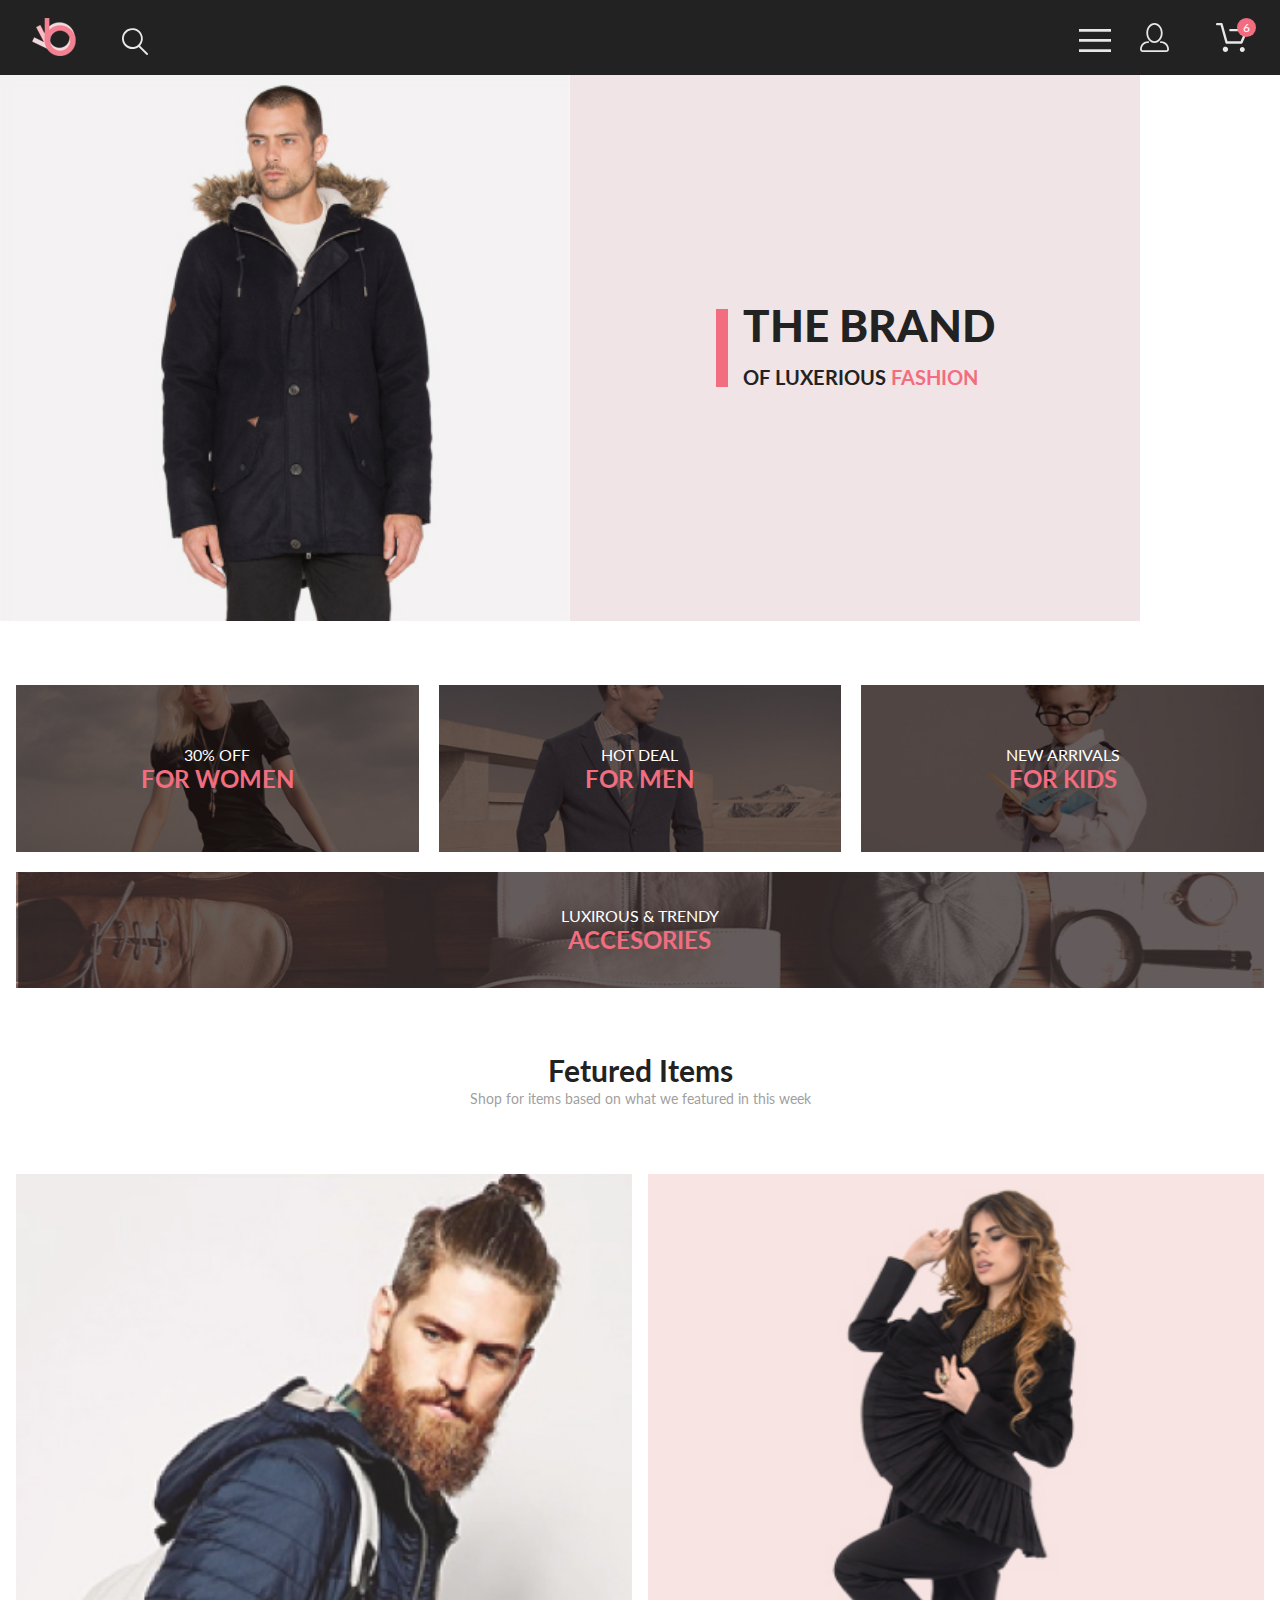
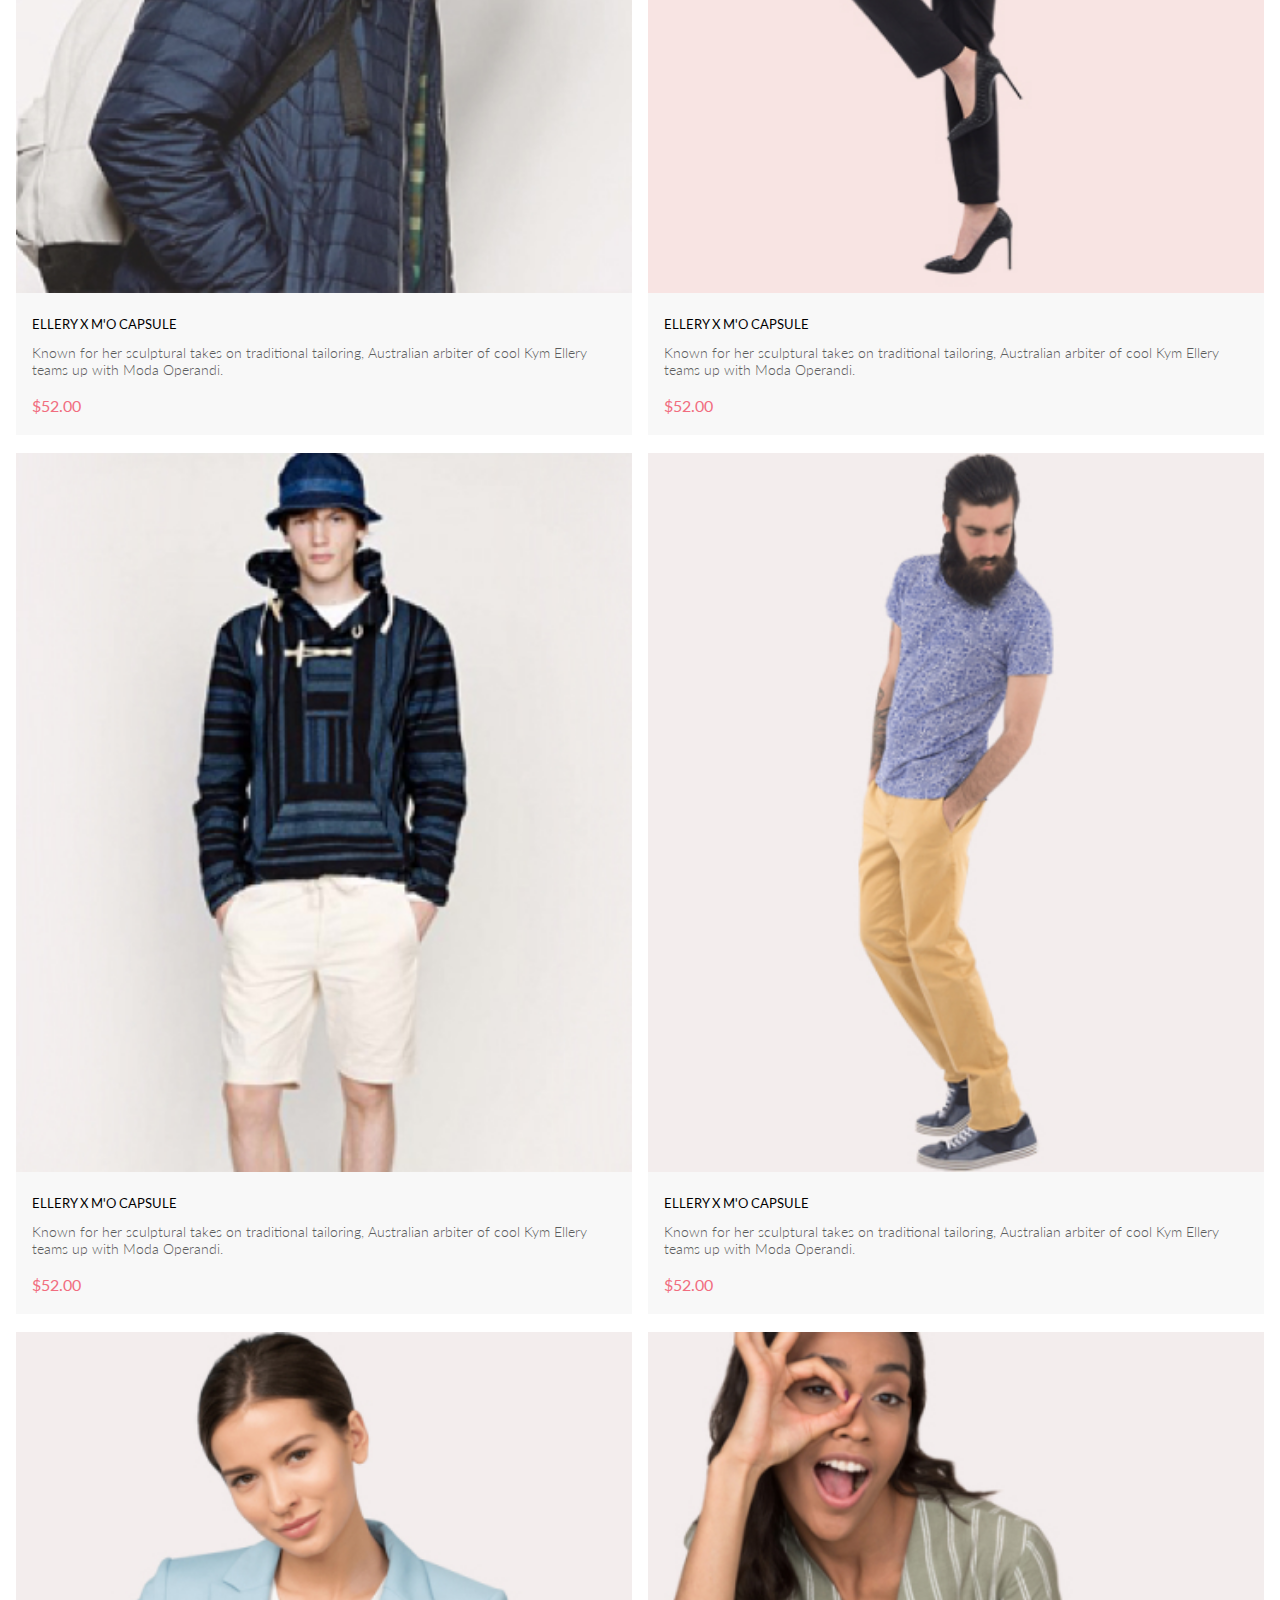
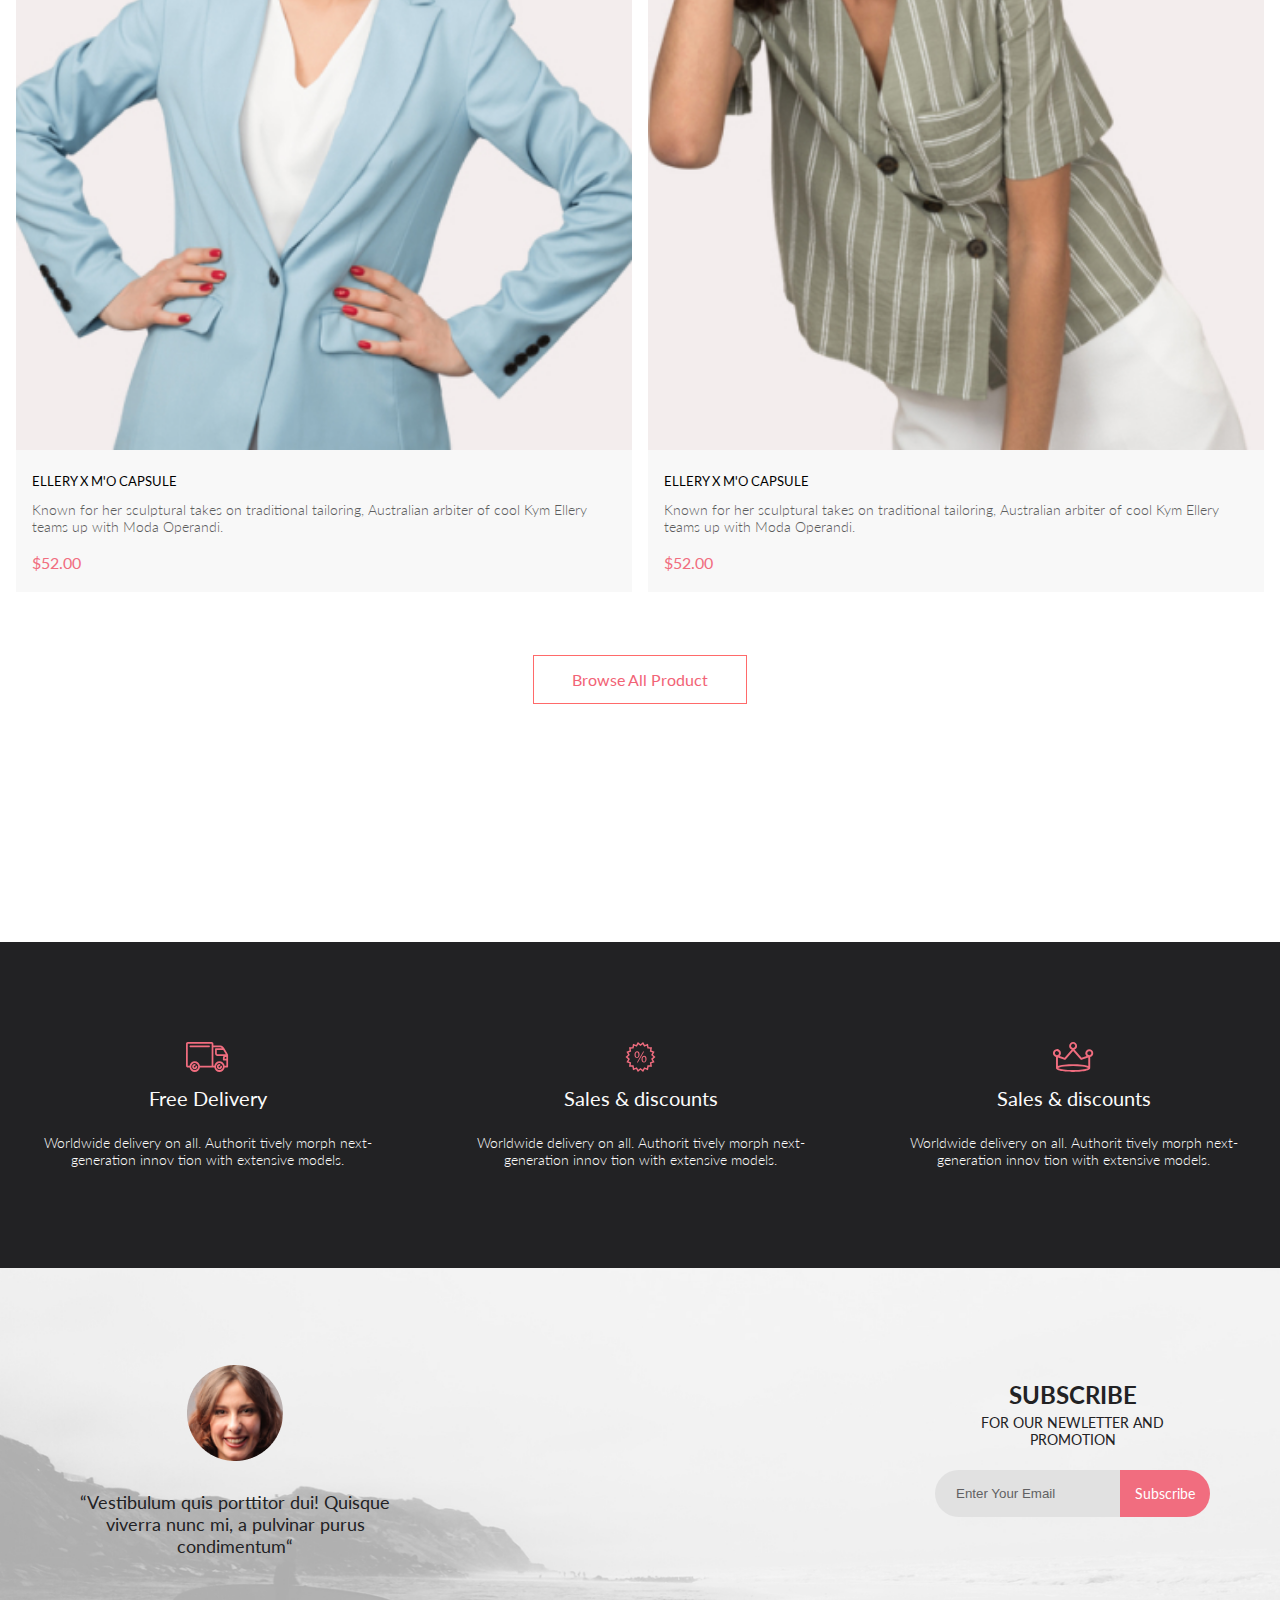
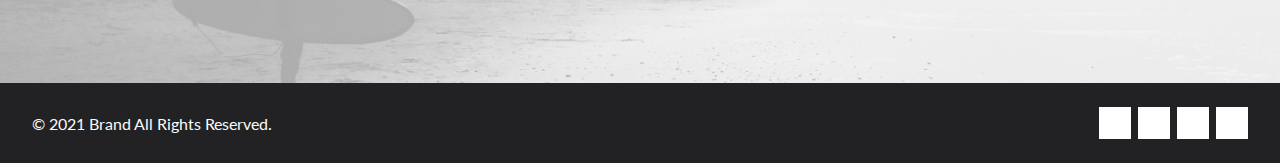
==== commit 8d3eb91a: ""top" div-block display correction" ====
--- a/index.html
+++ b/index.html
@@ -31,62 +31,65 @@
         </div>
 
     </div>
-
-    <div class="top">
-        <div class="top_img">
-            <img class="imageMan" src="img/man.jpg" alt="image">
-        </div>
-        <div class="top_heading">
-            <div class="top_headingText">
-                <div>THE BRAND</div>
-                <div>OF LUXERIOUS <span>FASHION</span></div>
-            </div>
-        </div>
-        <div class="top_dark hidden">
-            <div class="menu">
-
-                <img class="menu__close" src="img/cross.svg" alt="close">
-
-                <div class="menu__title">
-                    MENU
-                </div>
-
-                <div class="menu__unit">
-                    <div class="menu_header">
-                        <a href="Catalog.html">MAN</a>
-                        <!--TODo********-->
-                    </div>
-                    <a href="#">Accessories</a>
-                    <a href="#">Bags</a>
-                    <a href="#">Denim</a>
-                    <a href="#">T-Shirts</a>
-                </div>
-
-                <div class="menu__unit">
-                    <div class="menu_header">
-                        WOMAN
-                    </div>
-                    <a href="#">Accessories</a>
-                    <a href="#">Jackets & Coats</a>
-                    <a href="#">Polos</a>
-                    <a href="#">T-Shirts</a>
-                    <a href="#">Shirts</a>
-                </div>
-
-                <div class="menu__unit">
-                    <div class="menu_header">
-                        KIDS
-                    </div>
-                    <a href="#">Accessories</a>
-                    <a href="#">Jackets & Coats</a>
-                    <a href="#">Polos</a>
-                    <a href="#">T-Shirts</a>
-                    <a href="#">Shirts</a>
-                    <a href="#">Bags</a>
-                </div>
-            </div>
-        </div>
-    </div>
+    <div class="container">
+        <div class="top">
+    
+            <div class="top_img">
+                <img class="imageMan" src="img/man.jpg" alt="image">
+            </div>
+            <div class="top_heading">
+                <div class="top_headingText">
+                    <div>THE BRAND</div>
+                    <div>OF LUXERIOUS <span>FASHION</span></div>
+                </div>
+            </div>
+            <div class="top_dark hidden">
+                <div class="menu">
+    
+                    <img class="menu__close" src="img/cross.svg" alt="close">
+    
+                    <div class="menu__title">
+                        MENU
+                    </div>
+    
+                    <div class="menu__unit">
+                        <div class="menu_header">
+                            <a href="Catalog.html">MAN</a>
+                            <!--TODo********-->
+                        </div>
+                        <a href="#">Accessories</a>
+                        <a href="#">Bags</a>
+                        <a href="#">Denim</a>
+                        <a href="#">T-Shirts</a>
+                    </div>
+    
+                    <div class="menu__unit">
+                        <div class="menu_header">
+                            WOMAN
+                        </div>
+                        <a href="#">Accessories</a>
+                        <a href="#">Jackets & Coats</a>
+                        <a href="#">Polos</a>
+                        <a href="#">T-Shirts</a>
+                        <a href="#">Shirts</a>
+                    </div>
+    
+                    <div class="menu__unit">
+                        <div class="menu_header">
+                            KIDS
+                        </div>
+                        <a href="#">Accessories</a>
+                        <a href="#">Jackets & Coats</a>
+                        <a href="#">Polos</a>
+                        <a href="#">T-Shirts</a>
+                        <a href="#">Shirts</a>
+                        <a href="#">Bags</a>
+                    </div>
+                </div>
+            </div>        
+        </div>
+    </div>
+    
 
     <div class="offer container">
         <div class="offer__woman">
--- a/style.css
+++ b/style.css
@@ -46,8 +46,8 @@
 
 .top {
   min-height: 363px;
-  position: relative;
-  /*затемнение top под menu*/
+  max-width: 1140px;
+  position: relative; /*затемнение top под menu*/
 }
 .top_heading {
   background: #f1e4e6;
@@ -85,8 +85,7 @@
   height: 100%;
   background: rgba(0, 0, 0, 0.5);
   left: 0;
-  top: 0;
-  /*  блок не уезжает вниз при уменьшении размера экрана*/
+  top: 0; /*  блок не уезжает вниз при уменьшении размера экрана*/
 }
 
 /* на JS удаляем/добавдяем этот класс для показа/скрытия menu*/
@@ -103,10 +102,8 @@
   padding: 37px 24px;
   box-sizing: border-box;
   position: relative;
-  max-height: inherit;
-  /* делаем меню не вылезающим за блок*/
-  overflow: auto;
-  /* делаем меню не вылезающим за блок*/
+  max-height: inherit; /* делаем меню не вылезающим за блок*/
+  overflow: auto; /* делаем меню не вылезающим за блок*/
   display: flex;
   flex-direction: column;
   align-items: flex-start;
@@ -235,7 +232,7 @@
 }
 .product_imgDark {
   position: absolute;
-  background: #3a3838c2;
+  background: rgba(58, 56, 56, 0.7607843137);
   width: 100%;
   height: 100%;
   left: 0;
@@ -606,7 +603,6 @@
   .filter__right img {
     margin-left: 9px;
   }
-
   .filter__right > div:not(:first-child) {
     margin-left: 19px;
   }
@@ -675,7 +671,6 @@
   .top_catalogLinks {
     margin-right: 18px;
   }
-
   .filter__left {
     font-size: 14px;
     line-height: 17px;
@@ -688,14 +683,12 @@
     width: 15px;
     margin-left: 11px;
   }
-
   .filter .container {
     display: flex;
     justify-content: space-between;
     padding-left: 16px;
     padding-right: 16px;
   }
-
   .product_hiddenItem {
     /*убираем карточку на стр. Catalog*/
     display: none;
@@ -714,7 +707,6 @@
     margin-bottom: 0;
     padding-left: 0;
   }
-
   .filter {
     margin-top: 51px;
     margin-bottom: 64px;
@@ -728,11 +720,9 @@
   .filter__right {
     margin-left: 304px;
   }
-
   .product_hiddenItem {
     display: block;
   }
-
   .navigation {
     margin-top: 49px;
     margin-bottom: 97px;
@@ -881,11 +871,9 @@
   .womenCollection_text {
     max-width: 555px;
   }
-
   .womenCollection > div > hr {
     width: 174px;
   }
-
   .product {
     margin-bottom: 129px;
   }
@@ -904,15 +892,12 @@
   .picture {
     min-height: 777px;
   }
-
   .product_hiddenItem-3 {
     display: block;
   }
-
   .womenCollection > div > hr {
     width: 641px;
   }
-
   .womenCollection .container {
     margin-top: -64px;
     position: relative;
@@ -931,7 +916,6 @@
     padding-left: 25px;
     padding-right: 42px;
   }
-
   .top {
     display: flex;
   }
@@ -951,13 +935,10 @@
   .top_headingText div:last-child {
     line-height: 72px;
   }
-
   .imageMan {
-    display: block;
-    /*т.к. img строчный - убираем "белую полосу"*/
+    display: block; /*т.к. img строчный - убираем "белую полосу"*/
     width: 100%;
   }
-
   .offer {
     grid-template-columns: repeat(3, 1fr);
     grid-template-rows: 167px 116px;
@@ -968,7 +949,6 @@
   .offer__accessories {
     grid-column: 1/-1;
   }
-
   .product {
     padding-right: 16px;
     padding-left: 16px;
@@ -987,7 +967,6 @@
     margin-top: 63px;
     margin-bottom: 109px;
   }
-
   .footer {
     padding: 24px 32px 24px;
   }
@@ -1005,26 +984,21 @@
     margin: 0 auto;
     width: 1140px;
   }
-
   .top_headingText div:first-child {
     font-size: 48px;
     line-height: 39px;
   }
-
   .top_headingText {
     height: 93px;
     margin-left: 60px;
   }
-
   .top_headingText div:last-child {
     font-size: 38px;
     line-height: 73px;
   }
-
   .top_heading {
     justify-content: flex-start;
   }
-
   .product {
     padding-right: 0;
     padding-left: 0;
@@ -1052,7 +1026,6 @@
     grid-template-columns: repeat(3, 1fr);
     gap: 46px;
   }
-
   .subscribe {
     padding-top: 97px;
     padding-bottom: 126px;
@@ -1193,12 +1166,6 @@
 }
 
 .cartRight__inputs_forms > input::-moz-placeholder {
-  font-size: 13px;
-  line-height: 16px;
-  color: #575757;
-}
-
-.cartRight__inputs_forms > input:-ms-input-placeholder {
   font-size: 13px;
   line-height: 16px;
   color: #575757;
@@ -1284,11 +1251,9 @@
   .topCart_heading {
     margin-top: 59px;
   }
-
   .cart > .container {
     padding: 0 18px;
   }
-
   .cart__item {
     height: 306px;
   }
@@ -1296,7 +1261,6 @@
     width: 262px;
     height: 306px;
   }
-
   .cart__item_info {
     margin: 22px 31px;
   }
@@ -1306,9 +1270,9 @@
     margin-bottom: 42px;
   }
   .cart__item_info .price,
-.cart__item_info .color,
-.cart__item_info .size,
-.cart__item_info .quantity {
+  .cart__item_info .color,
+  .cart__item_info .size,
+  .cart__item_info .quantity {
     margin-top: 6px;
     font-size: 22px;
     line-height: 26px;
@@ -1323,7 +1287,6 @@
     top: 28px;
     right: 24px;
   }
-
   .cart__buttons {
     justify-content: center;
     height: 49px;
@@ -1338,16 +1301,13 @@
   .cart__buttons_continue {
     margin-left: 49px;
   }
-
   .cartRight {
     display: flex;
     justify-content: space-between;
   }
-
   .cartRight__inputs_forms > input {
     width: 328px;
   }
-
   .total {
     margin-top: 39px;
     width: 360px;
@@ -1359,16 +1319,13 @@
   .topCart {
     margin-bottom: 96px;
   }
-
   .cartWrapper {
     display: flex;
     justify-content: space-between;
   }
-
   .cart__item {
     width: 652px;
   }
-
   .cartRight {
     display: flex;
     flex-direction: column;
@@ -1528,7 +1485,6 @@
     display: flex;
     justify-content: flex-start;
   }
-
   .registrationWrap .container {
     margin: 0 16px;
     display: flex;
@@ -1536,12 +1492,10 @@
     flex-direction: row;
     align-items: normal;
   }
-
   .rightBlock {
     max-width: 355px;
     margin-left: 22px;
   }
-
   .registrationWrap .rightBlock {
     display: flex;
     align-items: flex-start;
@@ -1552,31 +1506,26 @@
   .topReg {
     margin-bottom: 64px;
   }
-
   .registrationWrap {
     display: flex;
     justify-content: center;
   }
-
   .registrationWrap .container {
     margin: 0 230px;
     display: flex;
     flex-direction: row;
   }
-
   .registrationWrap .rightBlock .loyality_text {
     max-width: 652px;
     margin-top: 22px;
   }
-
   .rightBlock {
     max-width: 652px;
     margin-left: 128px;
   }
-
   .loyality_heading,
-.loyality_text,
-.perksList {
+  .loyality_text,
+  .perksList {
     font-weight: 300;
     font-size: 24px;
     line-height: 29px;
